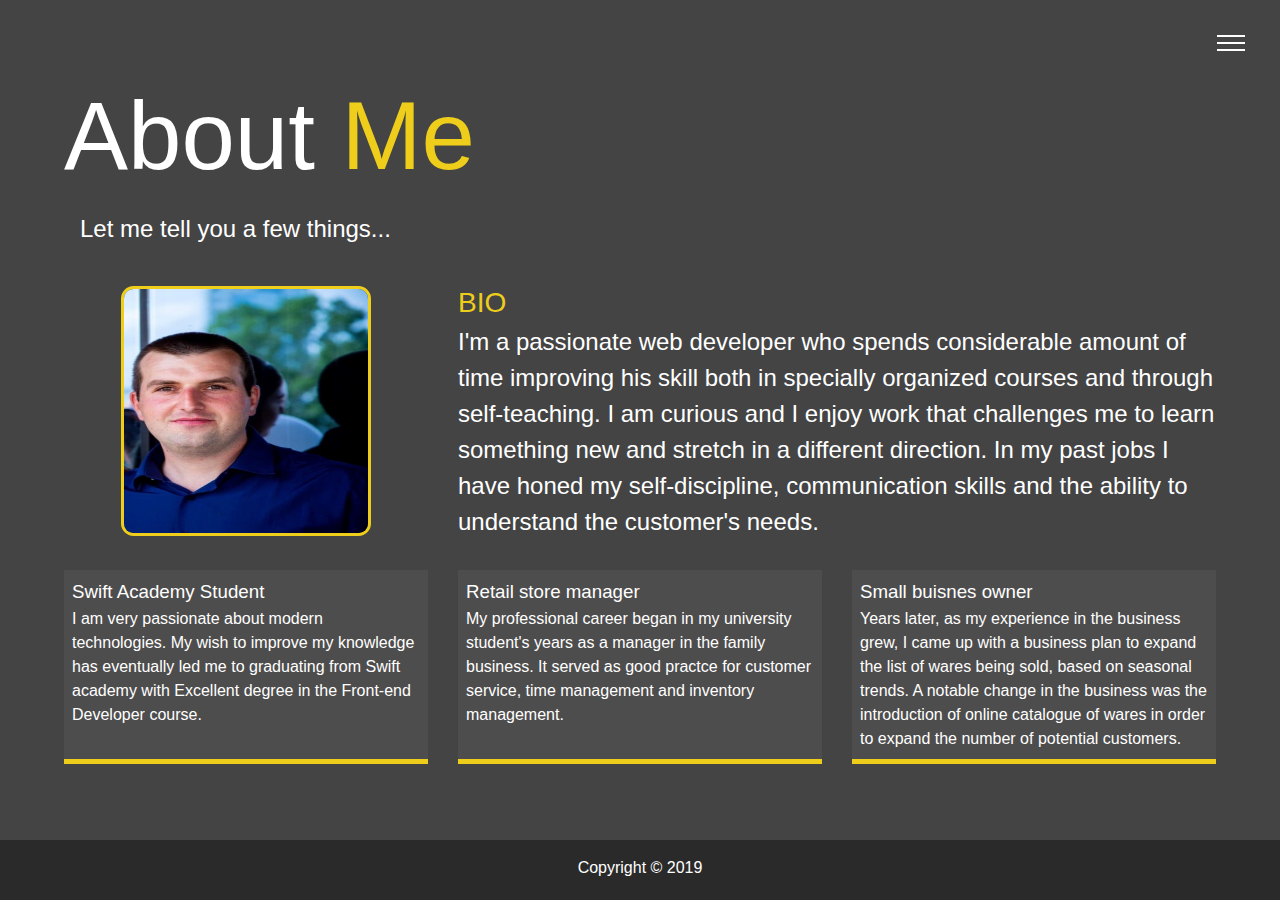
==== about.html @ c581ecdb "Initial commit" ====
<!DOCTYPE html>
<html lang="en">
  <head>
    <meta charset="UTF-8" />
    <meta name="viewport" content="width=device-width, initial-scale=1.0" />
    <meta http-equiv="X-UA-Compatible" content="ie=edge" />
    <link
      rel="stylesheet"
      href="https://use.fontawesome.com/releases/v5.2.0/css/all.css"
      integrity="sha384-hWVjflwFxL6sNzntih27bfxkr27PmbbK/iSvJ+a4+0owXq79v+lsFkW54bOGbiDQ"
      crossorigin="anonymous"
    />
    <link rel="stylesheet" href="style.css" />
    <link rel="stylesheet" href="menu.css" />
    <link rel="stylesheet" href="mobile.css" />

    <title>About Me</title>
  </head>

  <body>
    <header>
      <div class="menu-btn">
        <div class="btn-line"></div>
        <div class="btn-line"></div>
        <div class="btn-line"></div>
      </div>

      <nav class="menu">
        <div class="menu-branding">
          <div class="portrait">
            <h6 class="skills">
              <span class="skills-header">My Skills</span>
            </h6>
            <div class="html">
              <span>Html5</span>
            </div>
            <div class="css">
              <span>Css3</span>
            </div>
            <div class="javascript">
              <span>Javascript</span>
            </div>
            <div class="vueJs">
              <span>Vue.js</span>
            </div>
            <div class="nodeJs">
              <span>Node.js</span>
            </div>
            <div class="jQuery">
              <span>jQuery</span>
            </div>
            <div class="bootstrap">
              <span>Bootstrap</span>
            </div>
          </div>
        </div>
        <ul class="menu-nav">
          <li class="nav-item">
            <a href="index.html" class="nav-link">
              Home
            </a>
          </li>
          <li class="nav-item current">
            <a href="about.html" class="nav-link">
              About Me
            </a>
          </li>
          <li class="nav-item">
            <a href="work.html" class="nav-link">
              My Work
            </a>
          </li>
          <li class="nav-item">
            <a href="contact.html" class="nav-link">
              Contact me
            </a>
          </li>
        </ul>
      </nav>
    </header>

    <main id="about">
      <h1 class="lg-heading">About<span class="text-secondary"> Me</span></h1>
      <h2 class="sm-heading">
        Let me tell you a few things...
      </h2>

      <div class="about-info">
        <img src="images/mMilenov.jpg" alt="Martin Milenov" class="bio-image" />
        <div class="bio">
          <h3 class="text-secondary">BIO</h3>
          <p>
            I'm a passionate web developer who spends considerable amount of
            time improving his skill both in specially organized courses and
            through self-teaching. I am curious and I enjoy work that challenges
            me to learn something new and stretch in a different direction. In
            my past jobs I have honed my self-discipline, communication skills
            and the ability to understand the customer's needs.
          </p>
        </div>

        <div class="job job-1">
          <h3>Swift Academy Student</h3>
          <p>
            I am very passionate about modern technologies. My wish to improve
            my knowledge has eventually led me to graduating from Swift academy
            with Excellent degree in the Front-end Developer course.
          </p>
        </div>

        <div class="job job-2">
          <h3>Retail store manager</h3>
          <p>
            My professional career began in my university student's years as a
            manager in the family business. It served as good practce for
            customer service, time management and inventory management.
          </p>
        </div>

        <div class="job job-3">
          <h3>Small buisnes owner</h3>
          <p>
            Years later, as my experience in the business grew, I came up with a
            business plan to expand the list of wares being sold, based on
            seasonal trends. A notable change in the business was the
            introduction of online catalogue of wares in order to expand the
            number of potential customers.
          </p>
        </div>
      </div>
    </main>

    <footer id="main-footer">
      Copyright &copy; 2019
    </footer>

    <script src="main.js"></script>
  </body>
</html>
---- style.css ----
* {
  box-sizing: border-box;
  margin: 0;
  padding: 0;
}

body {
  background-color: #444;
  color: #fff;
  height: 100%;
  font-family: Verdana, Geneva, Tahoma, sans-serif;
  line-height: 1.5;
}

#bg-img {
  background: url(images/background.jpg);
  background-attachment: fixed;
  background-size: cover;
  background-position: top;
}

#bg-img::after {
  content: '';
  position: absolute;
  top: 0;
  right: 0;
  width: 100%;
  height: 100%;
  background: rgba(68, 68, 68, 0.9);
  z-index: -1;
}

/* Headings */
h1,
h2,
h3 {
  font-weight: 400;
}

h1.lg-heading {
  font-size: 6rem;
}

h2.sm-heading {
  margin-bottom: 2rem;
  padding: 0.2rem 1rem;
  background: rgba(68, 68, 68, 0.5);
}

a {
  color: #fff;
  text-decoration: none;
}

header {
  position: fixed;
  z-index: 2;
  width: 100%;
}

.text-secondary {
  color: #eece1a;
}

main {
  padding: 4rem;
  /* height: 100%; */
  min-height: calc(100vh - 60px);
}

#home {
  overflow: hidden;
}

#home h1 {
  margin-top: 20vh;
}

.icons {
  margin-top: 1rem;
}

.icons a {
  padding: 0.4rem;
}

a:hover {
  color: #eece1a;
  transition: all 0.5s ease-out;
}

.about-info {
  display: grid;
  grid-gap: 30px;
  grid-template-areas:
    'bioimage bio bio'
    'job1 job2 job3';
  grid-template-columns: repeat(3, 1fr);
}

.bio-image {
  grid-area: bioimage;
  margin: auto;
  width: 250px;
  height: 250px;
  border-radius: 5%;
  border: solid 3px #eece1a;
}

.bio {
  grid-area: bio;
  font-size: 1.5rem;
}

.job-1 {
  grid-area: job1;
}

.job-2 {
  grid-area: job2;
}

.job-3 {
  grid-area: job3;
}

.job {
  background: rgb(78, 77, 77);
  padding: 0.5rem;
  border-bottom: solid 5px #eece1a;
}

/* Work - Projects */
.projects {
  display: grid;
  grid-gap: 1rem;
  grid-template-columns: repeat(3, 1fr);
}

.projects img {
  width: 100%;
  height: 12rem;
  border: 3px solid #fff;
}

.projects img:hover {
  opacity: 0.5;
  border-color: #eece1a;
  transition: all 0.5s ease-out;
}

/* Contact Page */
.boxes {
  display: flex;
  flex-wrap: wrap;
  justify-content: space-evenly;
  align-items: center;
  margin-top: 1rem;
}

.boxes div {
  font-size: 2rem;
  border: 3px solid #fff;
  padding: 1.5rem 2.5rem;
  margin-bottom: 3rem;
  transition: all 0.5s ease-out;
}

.boxes div:hover {
  padding: 0.8rem 1.3rem;
  background: #9c9988;
  color: #333;
}

/* Button Styles */
.btn-light,
.btn-dark {
  display: block;
  padding: 0.5rem 1rem;
  margin-bottom: 0.3rem;
}

.btn-dark {
  background: rgb(27, 27, 27);
  color: #fff;
}

.btn-light {
  background: rgb(180, 176, 176);
  color: #333;
}

.btn-light:hover,
.btn-dark:hover {
  background: #eece1a;
  color: #333;
}

#main-footer {
  text-align: center;
  padding: 1rem;
  background: rgb(43, 42, 42);
  color: #fff;
  height: 60px;
}
---- menu.css ----
/* Menu Button */
.menu-btn {
  position: absolute;
  z-index: 3;
  right: 35px;
  top: 35px;
  cursor: pointer;
  transition: all 0.5s ease-out;
}

/* Rotate Into X With Menu Lines */
.menu-btn.close {
  transform: rotate(180deg);
}

.btn-line {
  width: 28px;
  height: 2px;
  margin: 0 0 5px 0;
  background: #fff;
  transition: all 0.5s ease-out;
}

/* Line 1 - Rotate */
.menu-btn.close .btn-line:nth-child(1) {
  transform: rotate(45deg) translate(5px, 5px);
}

/* LIne 2 - Hide */
.menu-btn.close .btn-line:nth-child(2) {
  opacity: 0;
}

/* Line 3 - Rotate */
.menu-btn.close .btn-line:nth-child(3) {
  transform: rotate(135deg) translate(-5px, 5px);
}

/* Menu Overlay */
.menu {
  position: fixed;
  top: 0;
  width: 100%;
  opacity: 0.9;
  visibility: hidden;
}

.menu.show {
  visibility: visible;
}

.menu-branding,
.menu-nav {
  display: flex;
  flex-flow: column wrap;
  justify-content: center;
  align-items: center;
  float: left;
  width: 50%;
  height: 100vh;
  overflow: hidden;
}

/* Nav Side */

.menu-nav {
  background: rgba(49, 49, 49, 0.9);
  list-style: none;
  transform: translate3d(0, -100%, 0);
  transition: all 0.5s ease-out;
}

/* Slide in from top */

.menu-nav.show {
  transform: translate3d(0, 0, 0);
}

/* Branding Side */

.menu-branding {
  background: #444;
  transform: translate3d(0, 100%, 0);
  transition: all 0.5s ease-out;
}

/* Slide in from bottom */

.menu-branding.show {
  transform: translate3d(0, 0, 0);
}

/* Skills section */
.portrait {
  width: 100%;
  height: 100%;
  display: flex;
  justify-content: space-around;
  flex-direction: column;
  flex-wrap: wrap;
  position: relative;
  background: #222;
}

.portrait div {
  height: 20px;
  background: transparent;
  border: 1px solid #c5ae2b;
  color: #fff;
  border-radius: 5px;
  width: 80%;
  margin: auto;
  position: relative;
  text-transform: uppercase;
}

.portrait div::after {
  content: '';
  position: absolute;
  top: 0;
  left: 0;
  height: 20px;
  border-radius: 5px;
  background: #c5ae2b;
  transform: scalex(0);
  transform-origin: left;
  transition: all 1s ease-out;
}

.portrait div.active::after {
  transform: scalex(1);
}

.portrait span {
  position: relative;
  top: -25px;
}

.portrait .skills-header {
  position: relative;
  top: -15px;
}

.portrait .skills {
  background: transparent;
  color: #fff;
  margin: auto;
}

.skills span {
  font-size: 2rem;
  border-bottom: 3px solid #eece1a;
}

/* Individual skills transition width */
.portrait .html::after {
  width: 80%;
  transition-delay: 0.4s;
}

.portrait .css::after {
  width: 75%;
  transition-delay: 0.5s;
}

.portrait .javascript::after {
  width: 70%;
  transition-delay: 0.6s;
}

.portrait .vueJs::after {
  width: 60%;
  transition-delay: 0.7s;
}

.portrait .nodeJs::after {
  width: 50%;
  transition-delay: 0.8s;
}

.portrait .jQuery::after {
  width: 65%;
  transition-delay: 0.9s;
}

.portrait .bootstrap::after {
  width: 55%;
  transition-delay: 1s;
}

.nav-item {
  transform: translate3d(600px, 0, 0);
  transition: all 0.5s ease-out;
}

.nav-item.current > a {
  color: #eece1a;
}

/* Slide in from right */

.nav-item.show {
  transform: translate3d(0, 0, 0);
}

.nav-item.show:nth-child(1) {
  transition-delay: 0.1s;
}

.nav-item.show:nth-child(2) {
  transition-delay: 0.2s;
}

.nav-item.show:nth-child(3) {
  transition-delay: 0.3s;
}

.nav-item.show:nth-child(4) {
  transition-delay: 0.4s;
}

.nav-link {
  display: inline-block;
  position: relative;
  font-size: 2rem;
  text-transform: uppercase;
  padding: 1rem 0;
  font-weight: 300;
  color: #fff;
  text-decoration: none;
  transition: all 0.5s ease-out;
}
---- mobile.css ----
/* Media Querry */

/* Smartphones */
@media screen and (max-width: 500px) {
  main {
    padding: 2rem;
    align-items: center;
    text-align: center;
  }

  main #home h1 {
    margin-top: 15vh;
  }

  main .lg-heading {
    margin-top: 1rem;
    font-size: 5rem;
    line-height: 1;
    margin-bottom: 1rem;
  }

  .menu-nav,
  .menu-branding {
    float: none;
    width: 100%;
    min-height: 0;
  }

  .menu-nav.show,
  .menu-branding.show {
    transform: translate3d(0, 0, 0);
  }

  .menu-nav {
    height: 50vh;
    transform: translate3d(-100%, 0, 0);
  }

  .menu-branding {
    height: 50vh;
    transform: translate3d(100%, 0, 0);
  }

  .portrait {
    width: 100%;
    height: 100%;
  }

  .portrait span {
    font-size: 0.8rem;
    top: -21px;
  }

  .portrait .skills-header {
    top: -5px;
    font-size: 1rem;
  }

  .nav-link {
    font-size: 1rem;
  }

  .about-info {
    grid-template-areas:
      'bioimage'
      'bio'
      'job1'
      'job2'
      'job3';

    grid-template-columns: 1fr;
  }

  .projects {
    grid-template-columns: 1fr;
  }

  .boxes div {
    font-size: 1.5rem;
  }
}

/* Tablets & Small Laptops */
@media screen and (min-width: 500px) and (max-width: 768px) {
  main {
    align-items: center;
    text-align: center;
  }

  .lg-heading {
    line-height: 1;
    margin-bottom: 1rem;
  }

  .menu-nav,
  .menu-branding {
    float: none;
    width: 100%;
    min-height: 0;
  }

  .menu-nav.show,
  .menu-branding.show {
    transform: translate3d(0, 0, 0);
  }

  .menu-nav {
    height: 50vh;
    transform: translate3d(-100%, 0, 0);
  }

  .menu-branding {
    height: 50vh;
    transform: translate3d(100%, 0, 0);
  }

  .portrait {
    width: 100%;
    height: 100%;
  }

  .portrait span {
    font-size: 0.8rem;
    top: -21px;
  }

  .portrait .skills-header {
    top: -5px;
    font-size: 1rem;
  }

  .nav-link {
    font-size: 1rem;
  }

  .about-info {
    grid-template-areas:
      'bioimage'
      'bio'
      'job1'
      'job2'
      'job3';

    grid-template-columns: 1fr;
  }

  .projects {
    grid-template-columns: repeat(2, 1fr);
  }
}

/* Desktops & Laptops */
@media screen and (min-width: 769px) and (max-width: 1170px) {
  .projects {
    grid-template-columns: repeat(3, 1fr);
  }
}

/* Widescreen */
@media screen and (min-width: 769px) and (max-width: 1171px) {
  .projects {
    grid-template-columns: repeat(4, 1fr);
  }
}
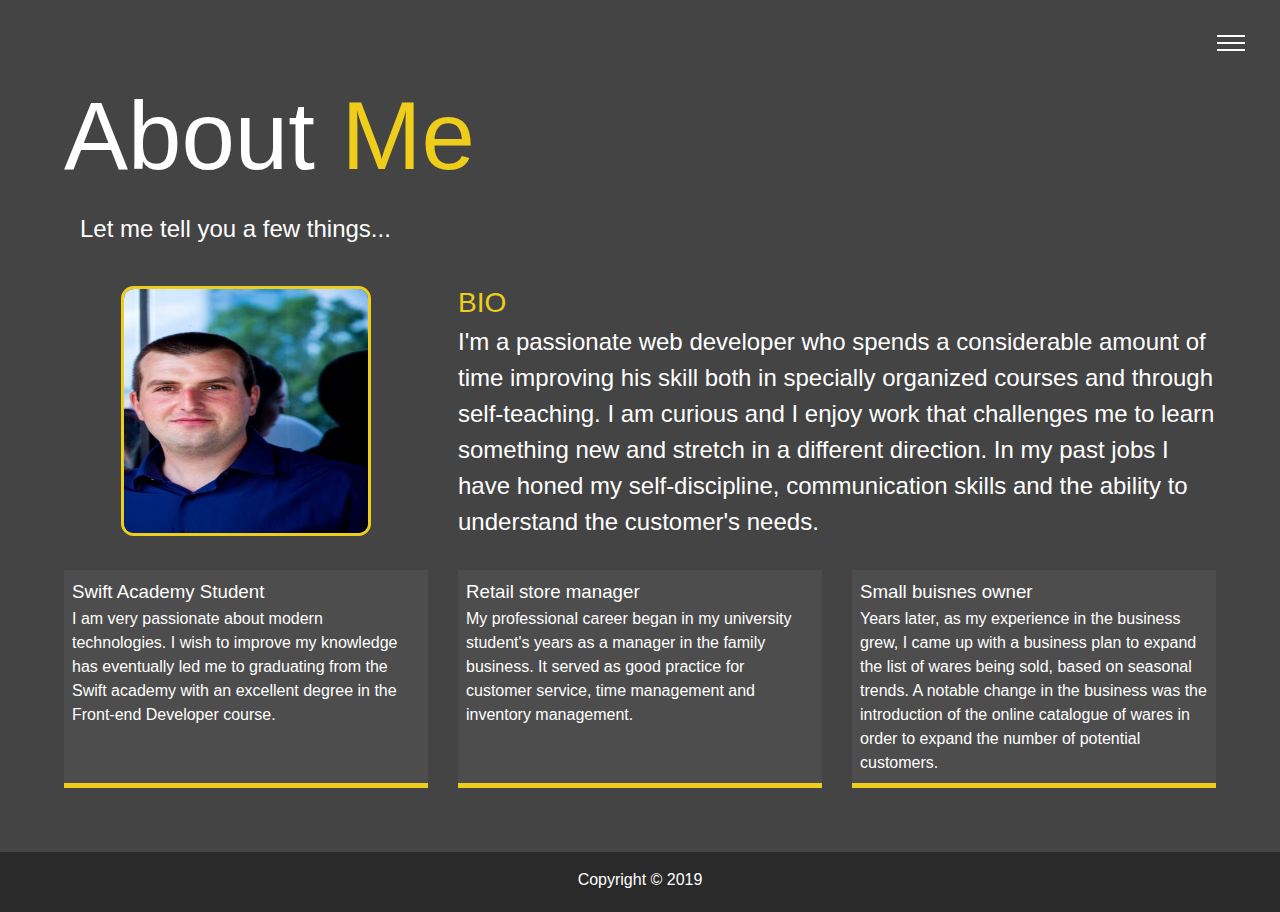
==== commit 723af104: "upload project" ====
--- a/about.html
+++ b/about.html
@@ -90,7 +90,7 @@
         <div class="bio">
           <h3 class="text-secondary">BIO</h3>
           <p>
-            I'm a passionate web developer who spends considerable amount of
+            I'm a passionate web developer who spends a considerable amount of
             time improving his skill both in specially organized courses and
             through self-teaching. I am curious and I enjoy work that challenges
             me to learn something new and stretch in a different direction. In
@@ -102,9 +102,9 @@
         <div class="job job-1">
           <h3>Swift Academy Student</h3>
           <p>
-            I am very passionate about modern technologies. My wish to improve
-            my knowledge has eventually led me to graduating from Swift academy
-            with Excellent degree in the Front-end Developer course.
+            I am very passionate about modern technologies. I wish to improve my
+            knowledge has eventually led me to graduating from the Swift academy
+            with an excellent degree in the Front-end Developer course.
           </p>
         </div>
 
@@ -112,7 +112,7 @@
           <h3>Retail store manager</h3>
           <p>
             My professional career began in my university student's years as a
-            manager in the family business. It served as good practce for
+            manager in the family business. It served as good practice for
             customer service, time management and inventory management.
           </p>
         </div>
@@ -123,7 +123,7 @@
             Years later, as my experience in the business grew, I came up with a
             business plan to expand the list of wares being sold, based on
             seasonal trends. A notable change in the business was the
-            introduction of online catalogue of wares in order to expand the
+            introduction of the online catalogue of wares in order to expand the
             number of potential customers.
           </p>
         </div>
--- a/mobile.css
+++ b/mobile.css
@@ -39,6 +39,10 @@
   .menu-branding {
     height: 50vh;
     transform: translate3d(100%, 0, 0);
+  }
+
+  .menu-btn {
+    top: 20px;
   }
 
   .portrait {
